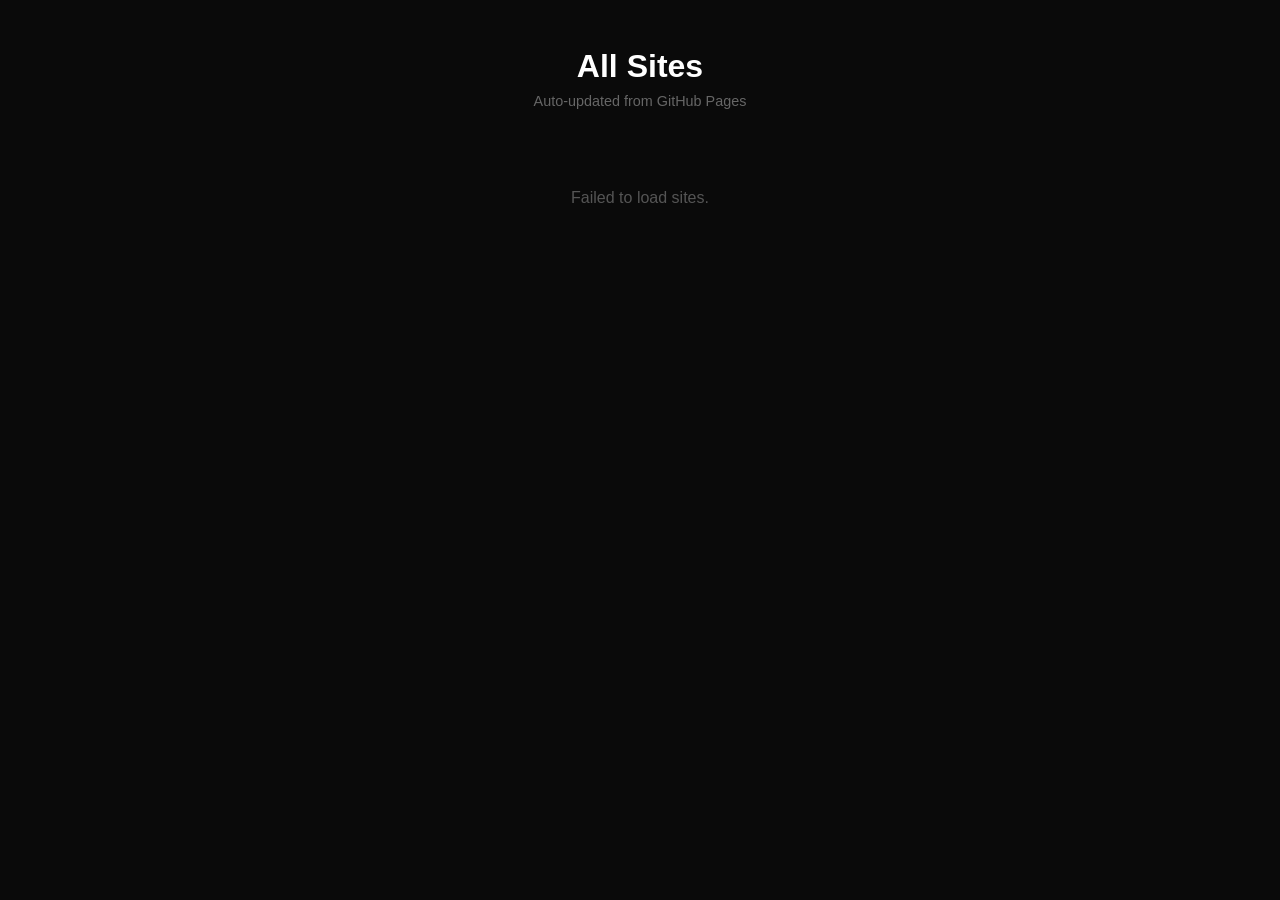
==== index.html @ cc5b8ca9 "Center layout and improve responsive design" ====
<!DOCTYPE html>
<html lang="sk">
<head>
    <meta charset="UTF-8">
    <meta name="viewport" content="width=device-width, initial-scale=1.0">
    <title>Matej Záň — All Sites</title>
    <style>
        * { margin: 0; padding: 0; box-sizing: border-box; }
        body {
            font-family: -apple-system, BlinkMacSystemFont, 'Segoe UI', sans-serif;
            background: #0a0a0a;
            color: #e0e0e0;
            min-height: 100vh;
            display: flex;
            flex-direction: column;
            align-items: center;
            padding: 3rem 1.5rem;
        }
        h1 {
            font-size: 2rem;
            margin-bottom: 0.5rem;
            color: #fff;
        }
        .subtitle {
            color: #666;
            margin-bottom: 3rem;
            font-size: 0.9rem;
        }
        #sites {
            width: 100%;
            max-width: 1200px;
            display: grid;
            grid-template-columns: repeat(auto-fit, minmax(400px, 1fr));
            gap: 1.5rem;
            justify-items: center;
        }
        .site {
            background: #151515;
            border: 1px solid #222;
            border-radius: 12px;
            overflow: hidden;
            text-decoration: none;
            color: inherit;
            transition: border-color 0.2s, transform 0.2s;
            width: 100%;
            max-width: 450px;
        }
        .site:hover {
            border-color: #444;
            transform: translateY(-2px);
        }
        .preview {
            width: 100%;
            height: 240px;
            overflow: hidden;
            position: relative;
            background: #111;
        }
        .preview iframe {
            width: 1280px;
            height: 800px;
            border: none;
            transform: scale(0.3);
            transform-origin: top left;
            pointer-events: none;
        }
        .info {
            padding: 1rem 1.2rem;
        }
        .site-name {
            font-size: 1.1rem;
            font-weight: 600;
            color: #fff;
            margin-bottom: 0.3rem;
        }
        .site-desc {
            font-size: 0.82rem;
            color: #888;
            margin-bottom: 0.4rem;
        }
        .site-url {
            font-size: 0.78rem;
            color: #4a9eff;
            word-break: break-all;
        }
        .loading {
            text-align: center;
            color: #555;
            padding: 2rem;
        }
        @media (max-width: 500px) {
            body { padding: 2rem 1rem; }
            h1 { font-size: 1.5rem; }
            #sites { grid-template-columns: 1fr; }
            .preview iframe { transform: scale(0.25); }
            .preview { height: 200px; }
        }
    </style>
</head>
<body>
    <h1>All Sites</h1>
    <p class="subtitle">Auto-updated from GitHub Pages</p>
    <div id="sites"><p class="loading">Loading...</p></div>

    <script>
        const OWNER = 'matejzan-ai';
        const IGNORE = ['all'];

        async function load() {
            const container = document.getElementById('sites');
            try {
                const res = await fetch(`https://api.github.com/users/${OWNER}/repos?per_page=100&sort=updated`);
                const repos = await res.json();

                const sites = repos
                    .filter(r => r.has_pages && !IGNORE.includes(r.name))
                    .map(r => ({
                        name: r.name.replace(/-/g, ' ').replace(/\b\w/g, c => c.toUpperCase()),
                        desc: r.description || '',
                        url: `https://${OWNER}.github.io/${r.name}/`
                    }));

                if (sites.length === 0) {
                    container.innerHTML = '<p class="loading">No sites found.</p>';
                    return;
                }

                container.innerHTML = sites.map(s => `
                    <a href="${s.url}" class="site" target="_blank">
                        <div class="preview">
                            <iframe src="${s.url}" loading="lazy" sandbox="allow-scripts allow-same-origin" tabindex="-1"></iframe>
                        </div>
                        <div class="info">
                            <div class="site-name">${s.name}</div>
                            ${s.desc ? `<div class="site-desc">${s.desc}</div>` : ''}
                            <div class="site-url">${s.url}</div>
                        </div>
                    </a>
                `).join('');
            } catch (e) {
                container.innerHTML = '<p class="loading">Failed to load sites.</p>';
            }
        }

        load();
    </script>
</body>
</html>
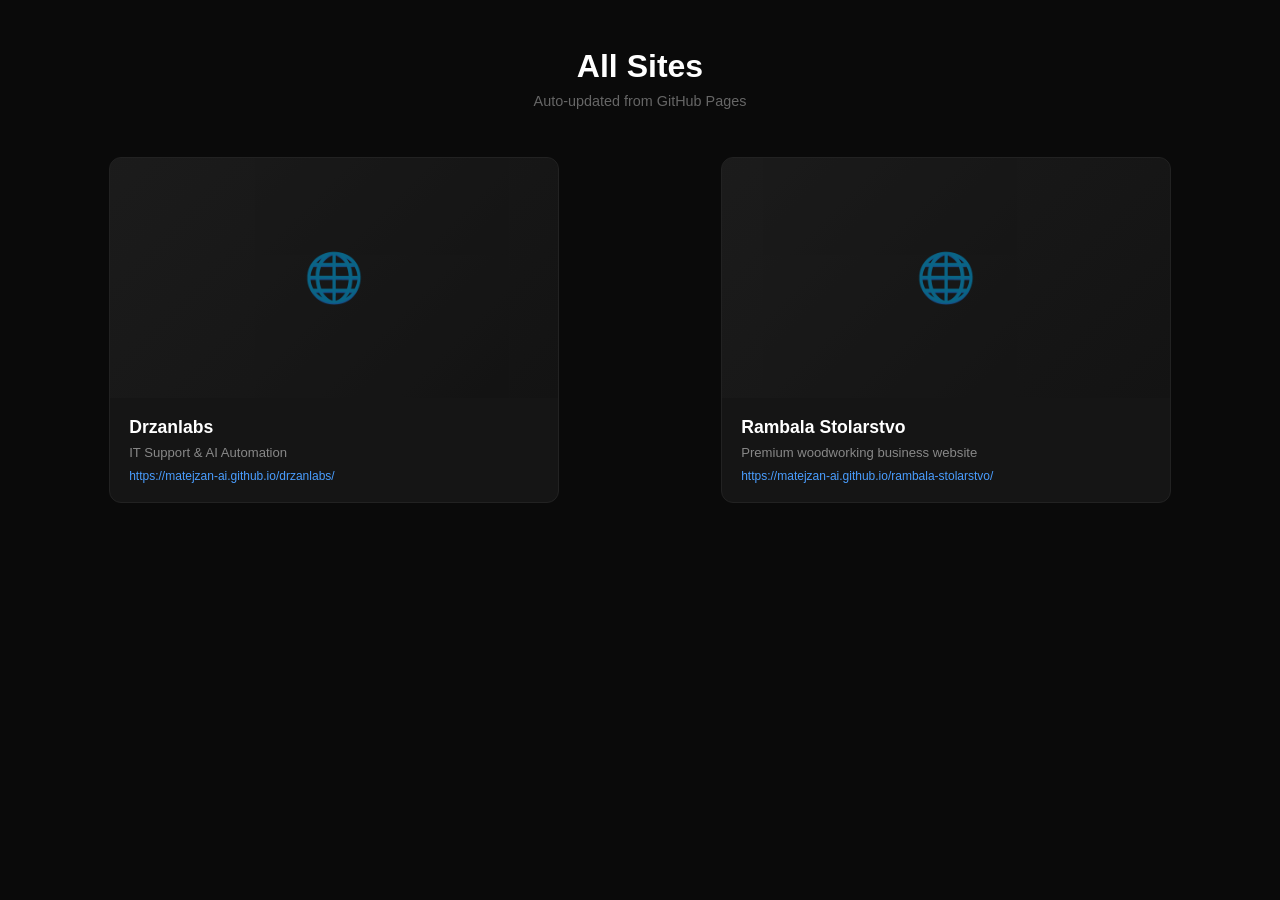
==== commit 2d47f895: "Use hardcoded sites list to bypass API rate limiting" ====
--- a/index.html
+++ b/index.html
@@ -44,44 +44,46 @@
             transition: border-color 0.2s, transform 0.2s;
             width: 100%;
             max-width: 450px;
+            display: flex;
+            flex-direction: column;
         }
         .site:hover {
             border-color: #444;
             transform: translateY(-2px);
         }
-        .preview {
+        .thumbnail {
             width: 100%;
             height: 240px;
-            overflow: hidden;
-            position: relative;
-            background: #111;
-        }
-        .preview iframe {
-            width: 1280px;
-            height: 800px;
-            border: none;
-            transform: scale(0.3);
-            transform-origin: top left;
-            pointer-events: none;
+            background: linear-gradient(135deg, #222 0%, #111 100%);
+            display: flex;
+            align-items: center;
+            justify-content: center;
+            font-size: 3rem;
+            opacity: 0.5;
         }
         .info {
-            padding: 1rem 1.2rem;
+            padding: 1.2rem;
+            flex: 1;
+            display: flex;
+            flex-direction: column;
         }
         .site-name {
             font-size: 1.1rem;
             font-weight: 600;
             color: #fff;
-            margin-bottom: 0.3rem;
+            margin-bottom: 0.4rem;
         }
         .site-desc {
             font-size: 0.82rem;
             color: #888;
-            margin-bottom: 0.4rem;
+            margin-bottom: 0.6rem;
+            flex: 1;
         }
         .site-url {
-            font-size: 0.78rem;
+            font-size: 0.75rem;
             color: #4a9eff;
             word-break: break-all;
+            display: inline-block;
         }
         .loading {
             text-align: center;
@@ -92,8 +94,6 @@
             body { padding: 2rem 1rem; }
             h1 { font-size: 1.5rem; }
             #sites { grid-template-columns: 1fr; }
-            .preview iframe { transform: scale(0.25); }
-            .preview { height: 200px; }
         }
     </style>
 </head>
@@ -104,42 +104,32 @@
 
     <script>
         const OWNER = 'matejzan-ai';
-        const IGNORE = ['all'];
+
+        const SITES = [
+            { name: 'Drzanlabs', desc: 'IT Support & AI Automation', repo: 'drzanlabs' },
+            { name: 'Rambala Stolarstvo', desc: 'Premium woodworking business website', repo: 'rambala-stolarstvo' }
+        ];
 
         async function load() {
             const container = document.getElementById('sites');
-            try {
-                const res = await fetch(`https://api.github.com/users/${OWNER}/repos?per_page=100&sort=updated`);
-                const repos = await res.json();
 
-                const sites = repos
-                    .filter(r => r.has_pages && !IGNORE.includes(r.name))
-                    .map(r => ({
-                        name: r.name.replace(/-/g, ' ').replace(/\b\w/g, c => c.toUpperCase()),
-                        desc: r.description || '',
-                        url: `https://${OWNER}.github.io/${r.name}/`
-                    }));
+            const sites = SITES.map(s => ({
+                name: s.name,
+                desc: s.desc,
+                url: `https://${OWNER}.github.io/${s.repo}/`,
+                icon: '🌐'
+            }));
 
-                if (sites.length === 0) {
-                    container.innerHTML = '<p class="loading">No sites found.</p>';
-                    return;
-                }
-
-                container.innerHTML = sites.map(s => `
-                    <a href="${s.url}" class="site" target="_blank">
-                        <div class="preview">
-                            <iframe src="${s.url}" loading="lazy" sandbox="allow-scripts allow-same-origin" tabindex="-1"></iframe>
-                        </div>
-                        <div class="info">
-                            <div class="site-name">${s.name}</div>
-                            ${s.desc ? `<div class="site-desc">${s.desc}</div>` : ''}
-                            <div class="site-url">${s.url}</div>
-                        </div>
-                    </a>
-                `).join('');
-            } catch (e) {
-                container.innerHTML = '<p class="loading">Failed to load sites.</p>';
-            }
+            container.innerHTML = sites.map(s => `
+                <a href="${s.url}" class="site" target="_blank">
+                    <div class="thumbnail">${s.icon}</div>
+                    <div class="info">
+                        <div class="site-name">${s.name}</div>
+                        ${s.desc ? `<div class="site-desc">${s.desc}</div>` : ''}
+                        <div class="site-url">${s.url}</div>
+                    </div>
+                </a>
+            `).join('');
         }
 
         load();
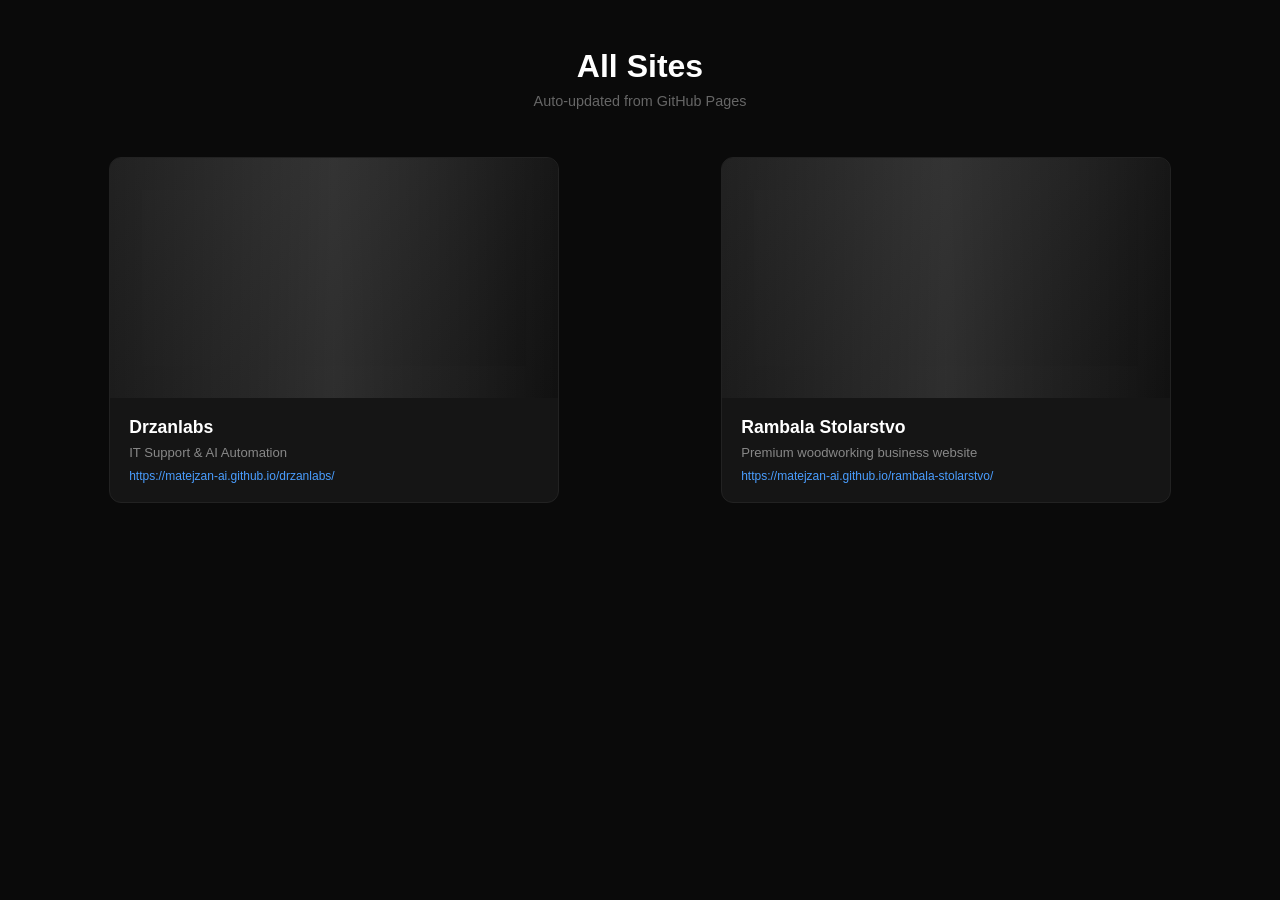
==== commit 28c97681: "Add Open Graph image preview for each site" ====
--- a/index.html
+++ b/index.html
@@ -46,6 +46,7 @@
             max-width: 450px;
             display: flex;
             flex-direction: column;
+            cursor: pointer;
         }
         .site:hover {
             border-color: #444;
@@ -55,11 +56,27 @@
             width: 100%;
             height: 240px;
             background: linear-gradient(135deg, #222 0%, #111 100%);
-            display: flex;
-            align-items: center;
-            justify-content: center;
-            font-size: 3rem;
-            opacity: 0.5;
+            overflow: hidden;
+            position: relative;
+        }
+        .thumbnail img {
+            width: 100%;
+            height: 100%;
+            object-fit: cover;
+        }
+        .thumbnail.loading::after {
+            content: '';
+            position: absolute;
+            top: 0;
+            left: 0;
+            right: 0;
+            bottom: 0;
+            background: linear-gradient(90deg, transparent, rgba(255,255,255,0.1), transparent);
+            animation: shimmer 1.5s infinite;
+        }
+        @keyframes shimmer {
+            0% { transform: translateX(-100%); }
+            100% { transform: translateX(100%); }
         }
         .info {
             padding: 1.2rem;
@@ -110,19 +127,40 @@
             { name: 'Rambala Stolarstvo', desc: 'Premium woodworking business website', repo: 'rambala-stolarstvo' }
         ];
 
+        async function getScreenshot(url) {
+            try {
+                // Používaj Open Graph image ak existuje
+                const res = await fetch(url);
+                const html = await res.text();
+                const ogMatch = html.match(/<meta property="og:image" content="([^"]+)"/);
+                if (ogMatch && ogMatch[1]) {
+                    return ogMatch[1];
+                }
+            } catch (e) {}
+            return null;
+        }
+
         async function load() {
             const container = document.getElementById('sites');
 
-            const sites = SITES.map(s => ({
-                name: s.name,
-                desc: s.desc,
-                url: `https://${OWNER}.github.io/${s.repo}/`,
-                icon: '🌐'
-            }));
+            const sitesWithImages = await Promise.all(
+                SITES.map(async (s) => {
+                    const url = `https://${OWNER}.github.io/${s.repo}/`;
+                    const image = await getScreenshot(url);
+                    return {
+                        name: s.name,
+                        desc: s.desc,
+                        url: url,
+                        image: image
+                    };
+                })
+            );
 
-            container.innerHTML = sites.map(s => `
+            container.innerHTML = sitesWithImages.map(s => `
                 <a href="${s.url}" class="site" target="_blank">
-                    <div class="thumbnail">${s.icon}</div>
+                    <div class="thumbnail ${s.image ? '' : 'loading'}">
+                        ${s.image ? `<img src="${s.image}" alt="${s.name}" onerror="this.parentElement.classList.add('loading')">` : '<div style="width:100%; height:100%; background: linear-gradient(135deg, #222 0%, #111 100%);"></div>'}
+                    </div>
                     <div class="info">
                         <div class="site-name">${s.name}</div>
                         ${s.desc ? `<div class="site-desc">${s.desc}</div>` : ''}
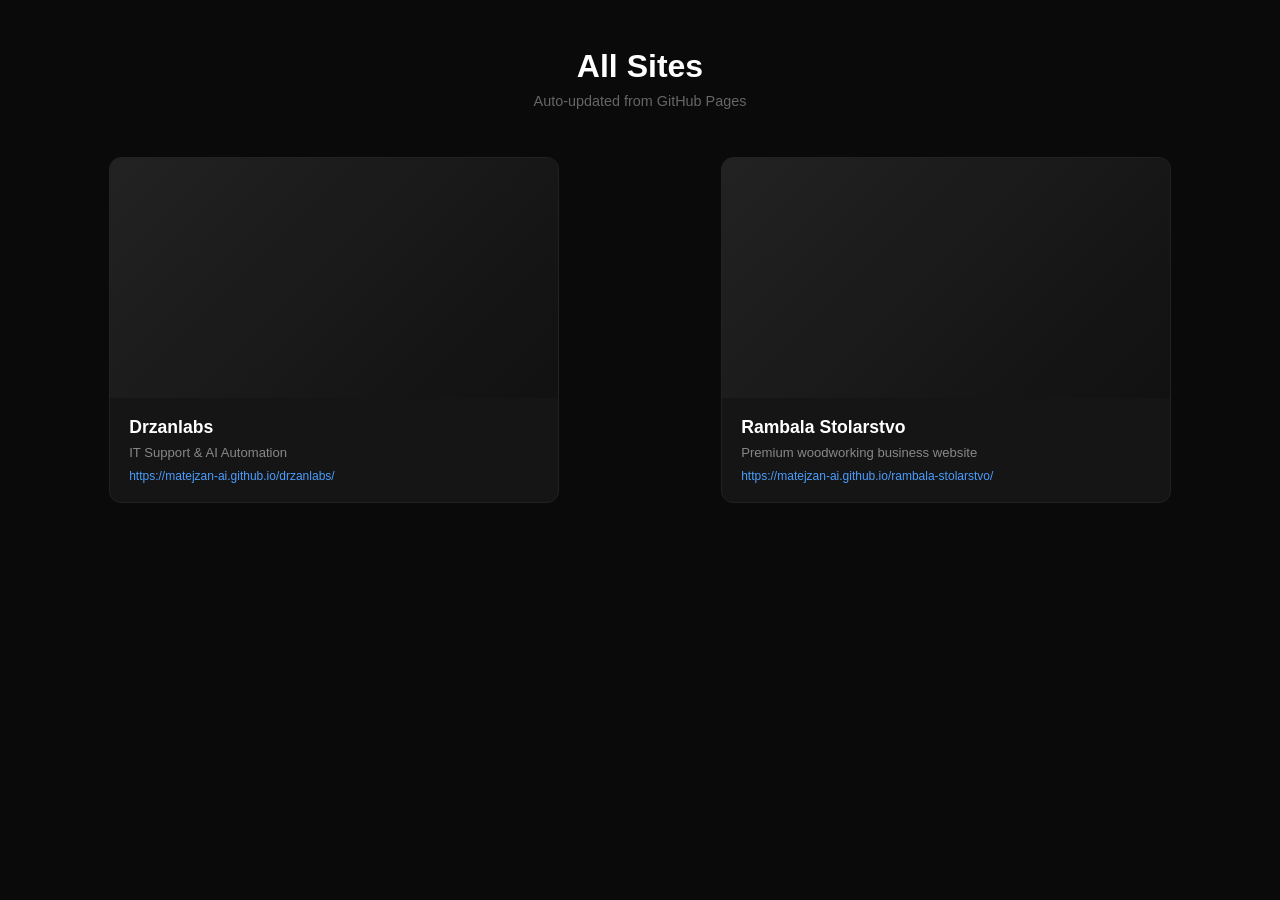
==== commit 6ffe5268: "Use iframes for live site previews" ====
--- a/index.html
+++ b/index.html
@@ -58,25 +58,18 @@
             background: linear-gradient(135deg, #222 0%, #111 100%);
             overflow: hidden;
             position: relative;
+            display: flex;
+            align-items: center;
+            justify-content: center;
         }
-        .thumbnail img {
-            width: 100%;
-            height: 100%;
-            object-fit: cover;
-        }
-        .thumbnail.loading::after {
-            content: '';
-            position: absolute;
-            top: 0;
-            left: 0;
-            right: 0;
-            bottom: 0;
-            background: linear-gradient(90deg, transparent, rgba(255,255,255,0.1), transparent);
-            animation: shimmer 1.5s infinite;
-        }
-        @keyframes shimmer {
-            0% { transform: translateX(-100%); }
-            100% { transform: translateX(100%); }
+        .thumbnail iframe {
+            width: 1280px;
+            height: 1024px;
+            border: none;
+            transform: scale(0.25);
+            transform-origin: top left;
+            pointer-events: none;
+            background: white;
         }
         .info {
             padding: 1.2rem;
@@ -127,47 +120,24 @@
             { name: 'Rambala Stolarstvo', desc: 'Premium woodworking business website', repo: 'rambala-stolarstvo' }
         ];
 
-        async function getScreenshot(url) {
-            try {
-                // Používaj Open Graph image ak existuje
-                const res = await fetch(url);
-                const html = await res.text();
-                const ogMatch = html.match(/<meta property="og:image" content="([^"]+)"/);
-                if (ogMatch && ogMatch[1]) {
-                    return ogMatch[1];
-                }
-            } catch (e) {}
-            return null;
-        }
-
-        async function load() {
+        function load() {
             const container = document.getElementById('sites');
 
-            const sitesWithImages = await Promise.all(
-                SITES.map(async (s) => {
-                    const url = `https://${OWNER}.github.io/${s.repo}/`;
-                    const image = await getScreenshot(url);
-                    return {
-                        name: s.name,
-                        desc: s.desc,
-                        url: url,
-                        image: image
-                    };
-                })
-            );
-
-            container.innerHTML = sitesWithImages.map(s => `
-                <a href="${s.url}" class="site" target="_blank">
-                    <div class="thumbnail ${s.image ? '' : 'loading'}">
-                        ${s.image ? `<img src="${s.image}" alt="${s.name}" onerror="this.parentElement.classList.add('loading')">` : '<div style="width:100%; height:100%; background: linear-gradient(135deg, #222 0%, #111 100%);"></div>'}
-                    </div>
-                    <div class="info">
-                        <div class="site-name">${s.name}</div>
-                        ${s.desc ? `<div class="site-desc">${s.desc}</div>` : ''}
-                        <div class="site-url">${s.url}</div>
-                    </div>
-                </a>
-            `).join('');
+            container.innerHTML = SITES.map(s => {
+                const url = `https://${OWNER}.github.io/${s.repo}/`;
+                return `
+                    <a href="${url}" class="site" target="_blank">
+                        <div class="thumbnail">
+                            <iframe src="${url}" loading="lazy" sandbox="allow-scripts allow-same-origin"></iframe>
+                        </div>
+                        <div class="info">
+                            <div class="site-name">${s.name}</div>
+                            ${s.desc ? `<div class="site-desc">${s.desc}</div>` : ''}
+                            <div class="site-url">${url}</div>
+                        </div>
+                    </a>
+                `;
+            }).join('');
         }
 
         load();
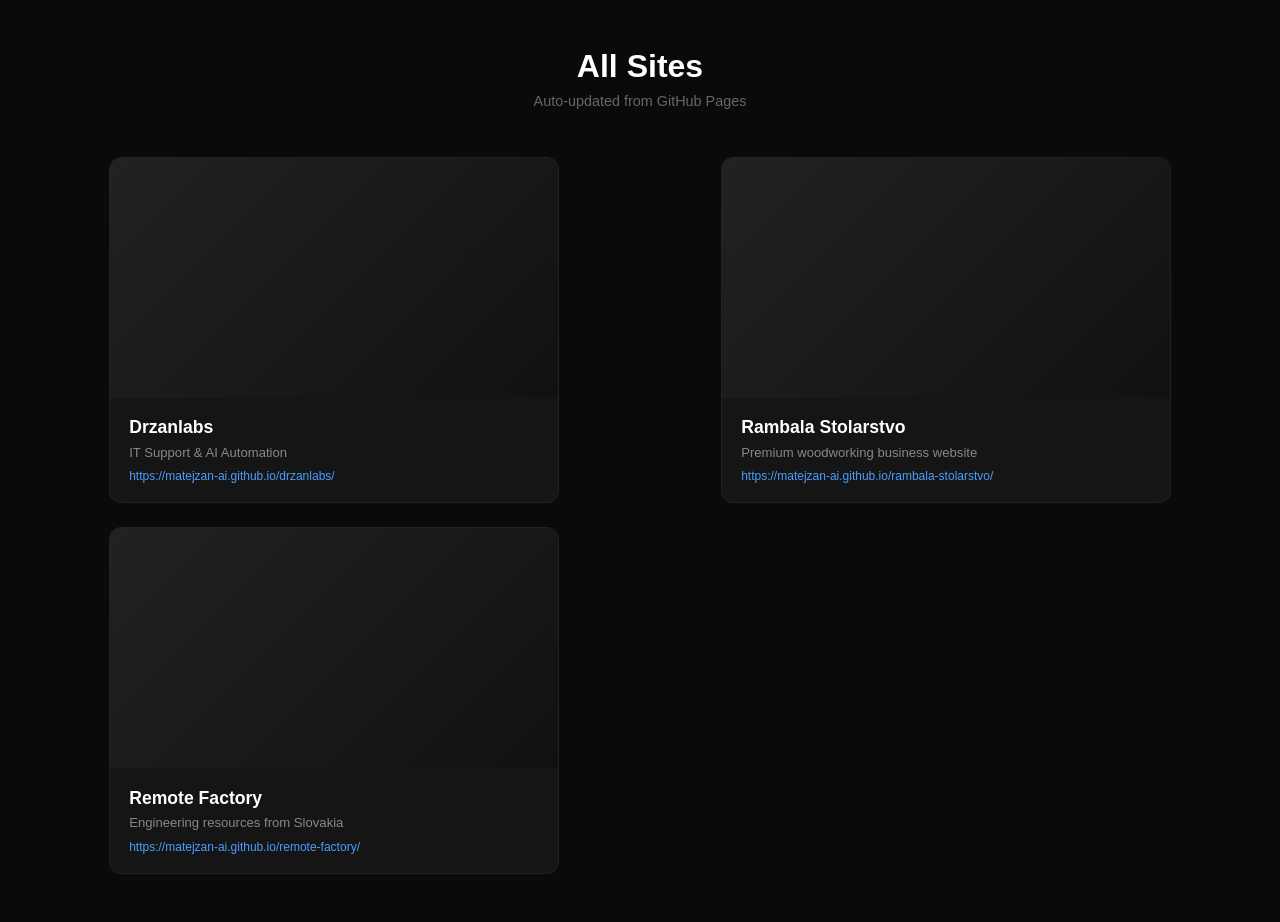
==== commit 9e8b01fc: "Add Remote Factory to sites list" ====
--- a/index.html
+++ b/index.html
@@ -46,7 +46,6 @@
             max-width: 450px;
             display: flex;
             flex-direction: column;
-            cursor: pointer;
         }
         .site:hover {
             border-color: #444;
@@ -58,17 +57,11 @@
             background: linear-gradient(135deg, #222 0%, #111 100%);
             overflow: hidden;
             position: relative;
-            display: flex;
-            align-items: center;
-            justify-content: center;
         }
-        .thumbnail iframe {
-            width: 1280px;
-            height: 1024px;
-            border: none;
-            transform: scale(0.25);
-            transform-origin: top left;
-            pointer-events: none;
+        .thumbnail img {
+            width: 100%;
+            height: 100%;
+            object-fit: cover;
             background: white;
         }
         .info {
@@ -117,18 +110,25 @@
 
         const SITES = [
             { name: 'Drzanlabs', desc: 'IT Support & AI Automation', repo: 'drzanlabs' },
-            { name: 'Rambala Stolarstvo', desc: 'Premium woodworking business website', repo: 'rambala-stolarstvo' }
+            { name: 'Rambala Stolarstvo', desc: 'Premium woodworking business website', repo: 'rambala-stolarstvo' },
+            { name: 'Remote Factory', desc: 'Engineering resources from Slovakia', repo: 'remote-factory' }
         ];
+
+        function getScreenshotUrl(siteUrl) {
+            const encoded = encodeURIComponent(siteUrl);
+            return `https://screenshot.screenshotapi.net/screenshot?url=${encoded}&width=1280&height=800&format=png`;
+        }
 
         function load() {
             const container = document.getElementById('sites');
 
             container.innerHTML = SITES.map(s => {
                 const url = `https://${OWNER}.github.io/${s.repo}/`;
+                const screenshotUrl = getScreenshotUrl(url);
                 return `
                     <a href="${url}" class="site" target="_blank">
                         <div class="thumbnail">
-                            <iframe src="${url}" loading="lazy" sandbox="allow-scripts allow-same-origin"></iframe>
+                            <img src="${screenshotUrl}" alt="${s.name}" loading="lazy" onerror="this.style.display='none'">
                         </div>
                         <div class="info">
                             <div class="site-name">${s.name}</div>
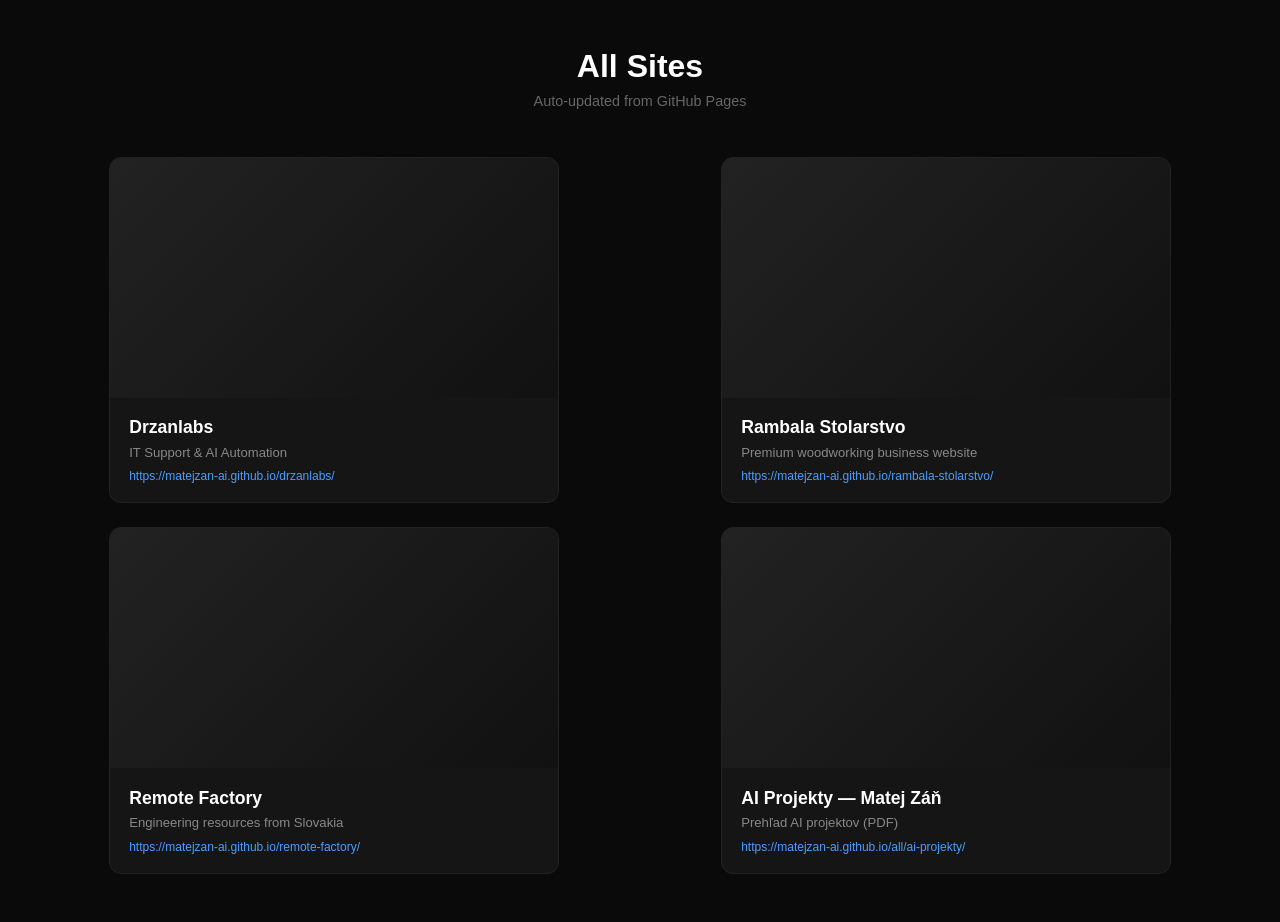
==== commit 7b857ba9: "Add AI Projekty tile to All Sites landing page" ====
--- a/index.html
+++ b/index.html
@@ -111,7 +111,8 @@
         const SITES = [
             { name: 'Drzanlabs', desc: 'IT Support & AI Automation', repo: 'drzanlabs' },
             { name: 'Rambala Stolarstvo', desc: 'Premium woodworking business website', repo: 'rambala-stolarstvo' },
-            { name: 'Remote Factory', desc: 'Engineering resources from Slovakia', repo: 'remote-factory' }
+            { name: 'Remote Factory', desc: 'Engineering resources from Slovakia', repo: 'remote-factory' },
+            { name: 'AI Projekty — Matej Záň', desc: 'Prehľad AI projektov (PDF)', url: 'https://matejzan-ai.github.io/all/ai-projekty/' }
         ];
 
         function getScreenshotUrl(siteUrl) {
@@ -123,7 +124,7 @@
             const container = document.getElementById('sites');
 
             container.innerHTML = SITES.map(s => {
-                const url = `https://${OWNER}.github.io/${s.repo}/`;
+                const url = s.url || `https://${OWNER}.github.io/${s.repo}/`;
                 const screenshotUrl = getScreenshotUrl(url);
                 return `
                     <a href="${url}" class="site" target="_blank">
